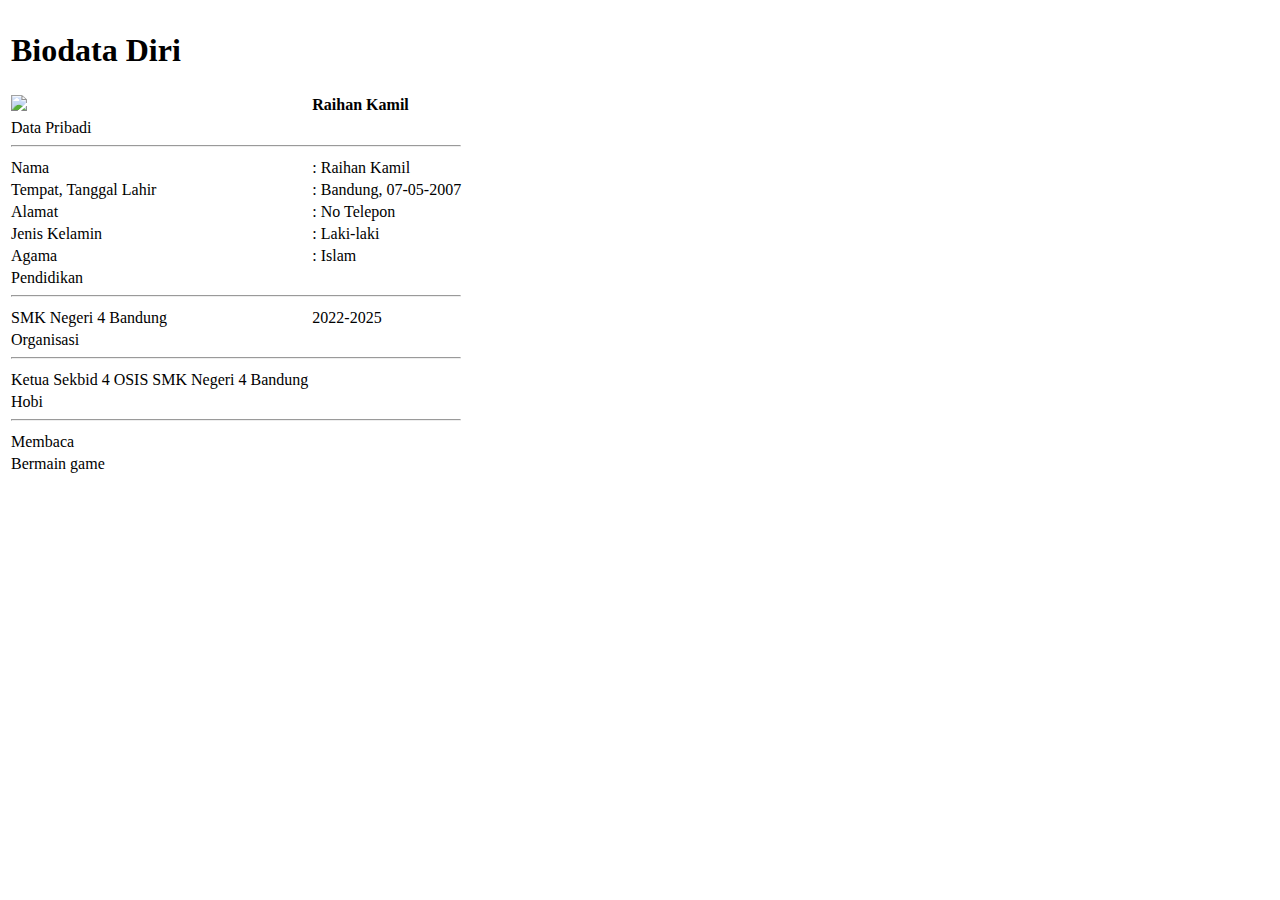
==== index.html @ a236db0b "added index.html" ====
<!DOCTYPE html>
<html lang="en">
<head>
    <meta charset="UTF-8">
    <meta name="viewport" content="width=device-width, initial-scale=1.0">
    <title>Biodata</title>
    <link rel="stylesheet" href="style.css">
</head>
<body>
    <table border="0">
        <tr>
            <td colspan="2"><h1>Biodata Diri</h1></td>
        </tr>
        <tr>
            <td><img src="Foto Pribadi.jpeg" class="FotoPribadi"> </td>
            <td id="Namapribadi"><b>Raihan Kamil</b></td>
        </tr>
        <div class="isi biodata">
            <tr class="bagian" >
                <td colspan="2">Data Pribadi<hr></td>
            </tr>
            <tr>
                <td>Nama</td>
                <td>: Raihan Kamil</td>
            </tr>
            <tr>
                <td>Tempat, Tanggal Lahir</td>
                <td>: Bandung, 07-05-2007 </td>
            </tr>
            <tr>
                <td>Alamat</td>
                <td>: No Telepon</td>
            </tr>
            <tr>
                <td>Jenis Kelamin</td>
                <td>: Laki-laki</td>
            </tr>
            <tr>
                <td>Agama</td>
                <td>: Islam</td>
            </tr>
            <tr class="bagian">
                <td colspan="2">Pendidikan<hr></td>
            </tr>
            <tr>
                <td>SMK Negeri 4 Bandung</td>
                <td>2022-2025</td>
            </tr>
            <tr class="bagian">
                <td colspan="2">Organisasi<hr></td>
            </tr>
            <tr>
                <td>Ketua Sekbid 4 OSIS SMK Negeri 4 Bandung</td>
            </tr>
            <tr class="bagian">
                <td colspan="2">Hobi<hr></td>
            </tr>
            <tr>
                <td>Membaca</td>
            </tr>
            <tr>
                <td>Bermain game</td>
            </tr>
        </div>
    </table>
</body>
</html>
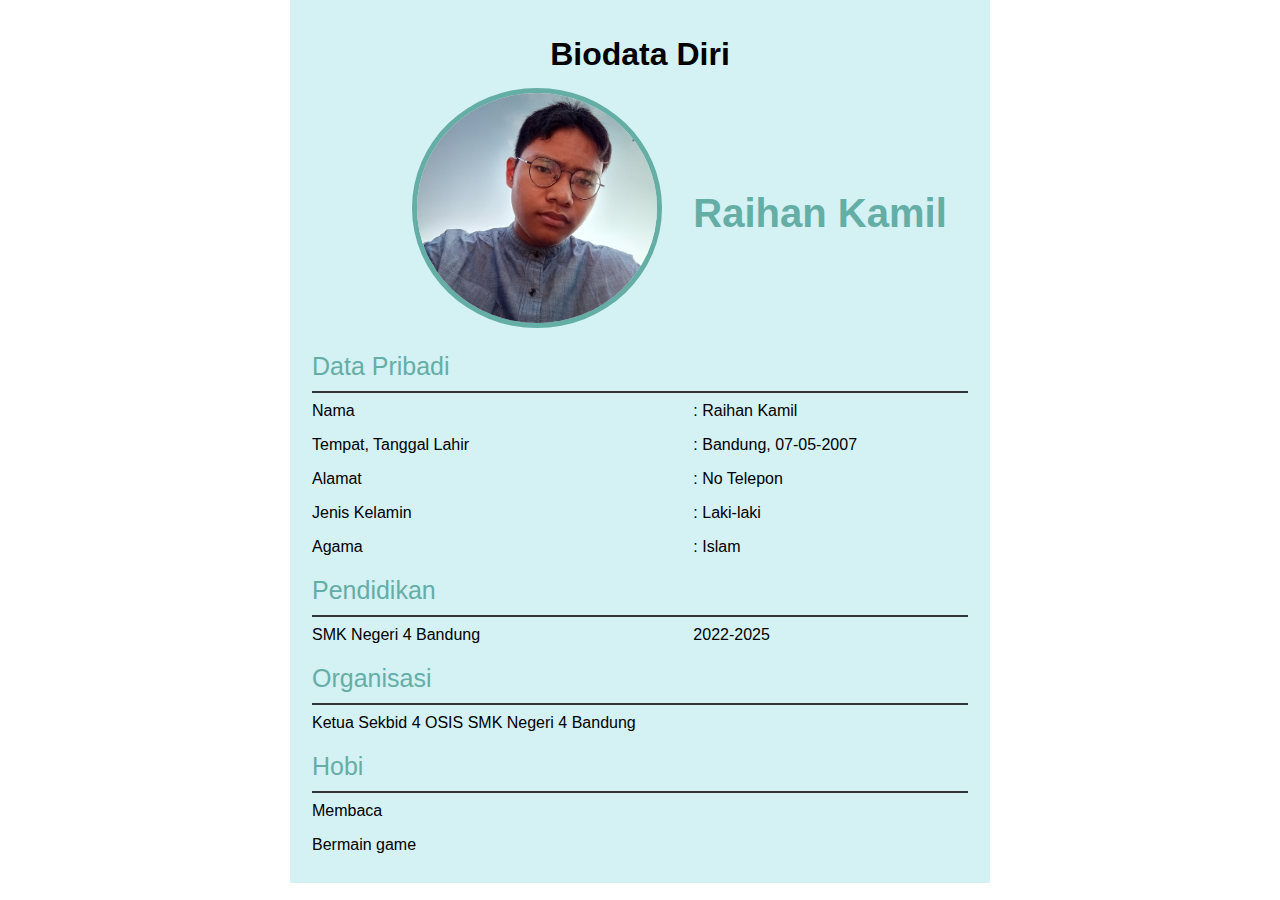
==== commit dbf648fb: "Update index.html" ====
--- a/index.html
+++ b/index.html
@@ -64,4 +64,4 @@
         </div>
     </table>
 </body>
-</html>+</html>
--- a/style.css
+++ b/style.css
@@ -0,0 +1,40 @@
+*{
+    margin: 0;
+    padding: 0;
+    box-sizing: border-box;
+    font-family:Arial, Helvetica, sans-serif;
+}
+body {
+    line-height: 2;
+    max-width: 800px;
+    margin: 0 auto;
+}
+hr {
+    border: none;
+    height: 2px;
+    color: #333; 
+    background-color: #333;
+}
+h1 {
+    text-align: center;
+}
+#Namapribadi {
+    font-size: 40px;
+    color: #64aea6;
+}
+table {
+    margin: 0 auto;
+    background-color: #D4F1F4;
+    padding: 20px;
+    width: 700px;
+}
+.FotoPribadi {
+    width: 250px;
+    border-radius: 50% ;
+    border: 5px solid #64aea6;
+    margin-left: 100px;
+}
+.bagian {
+    color: #64aea6;
+    font-size: 25px;
+}
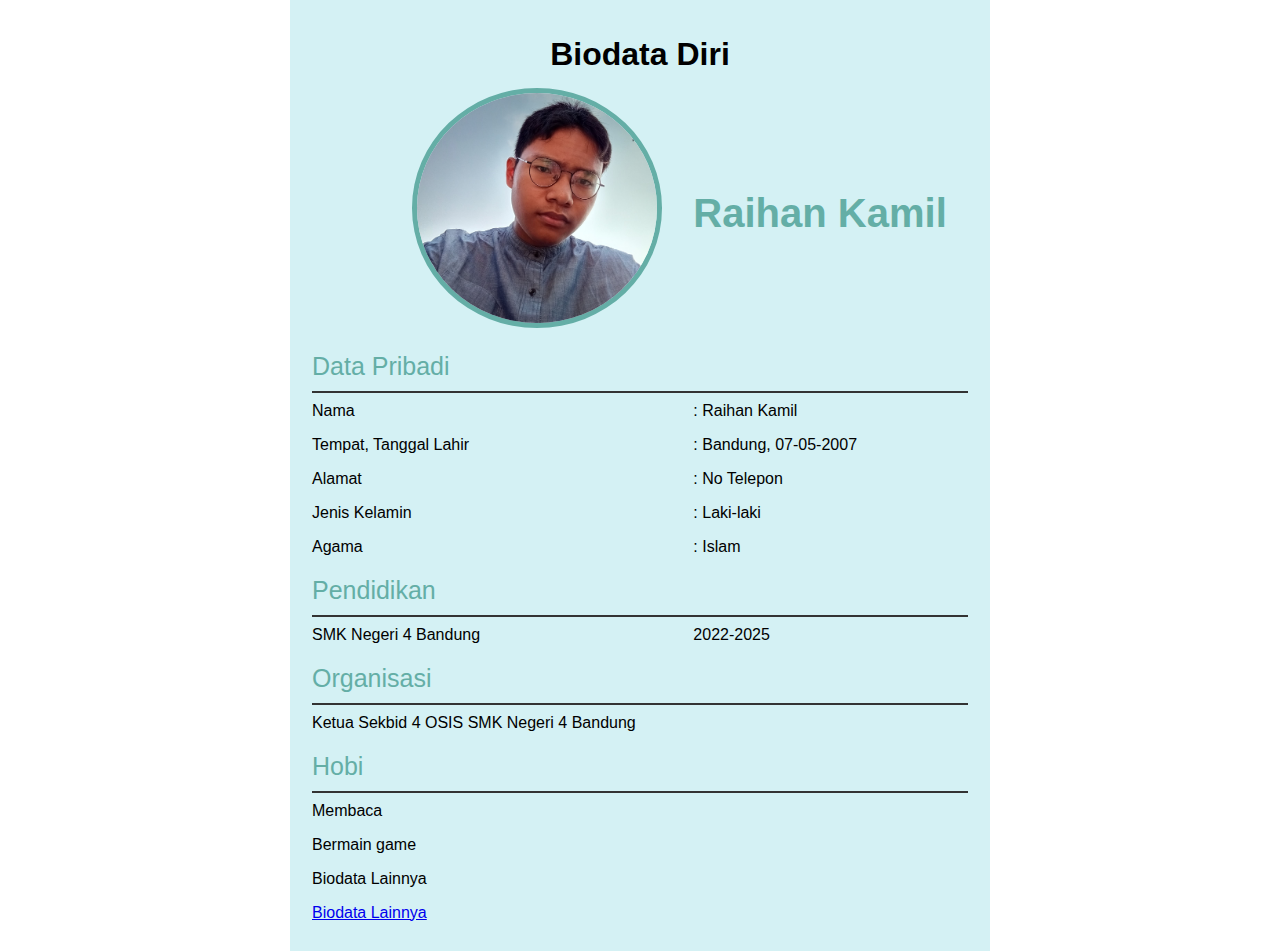
==== commit 86a2dd23: "give some changes" ====
--- a/index.html
+++ b/index.html
@@ -4,7 +4,7 @@
     <meta charset="UTF-8">
     <meta name="viewport" content="width=device-width, initial-scale=1.0">
     <title>Biodata</title>
-    <link rel="stylesheet" href="style.css">
+    <link rel="stylesheet" href="./style.css">
 </head>
 <body>
     <table border="0">
@@ -61,6 +61,12 @@
             <tr>
                 <td>Bermain game</td>
             </tr>
+            <tr>
+                <td>Biodata Lainnya</td>
+            </tr>
+            <tr>
+                <td><a href="./biodata/index.html">Biodata Lainnya</a></td>
+            </tr>
         </div>
     </table>
 </body>
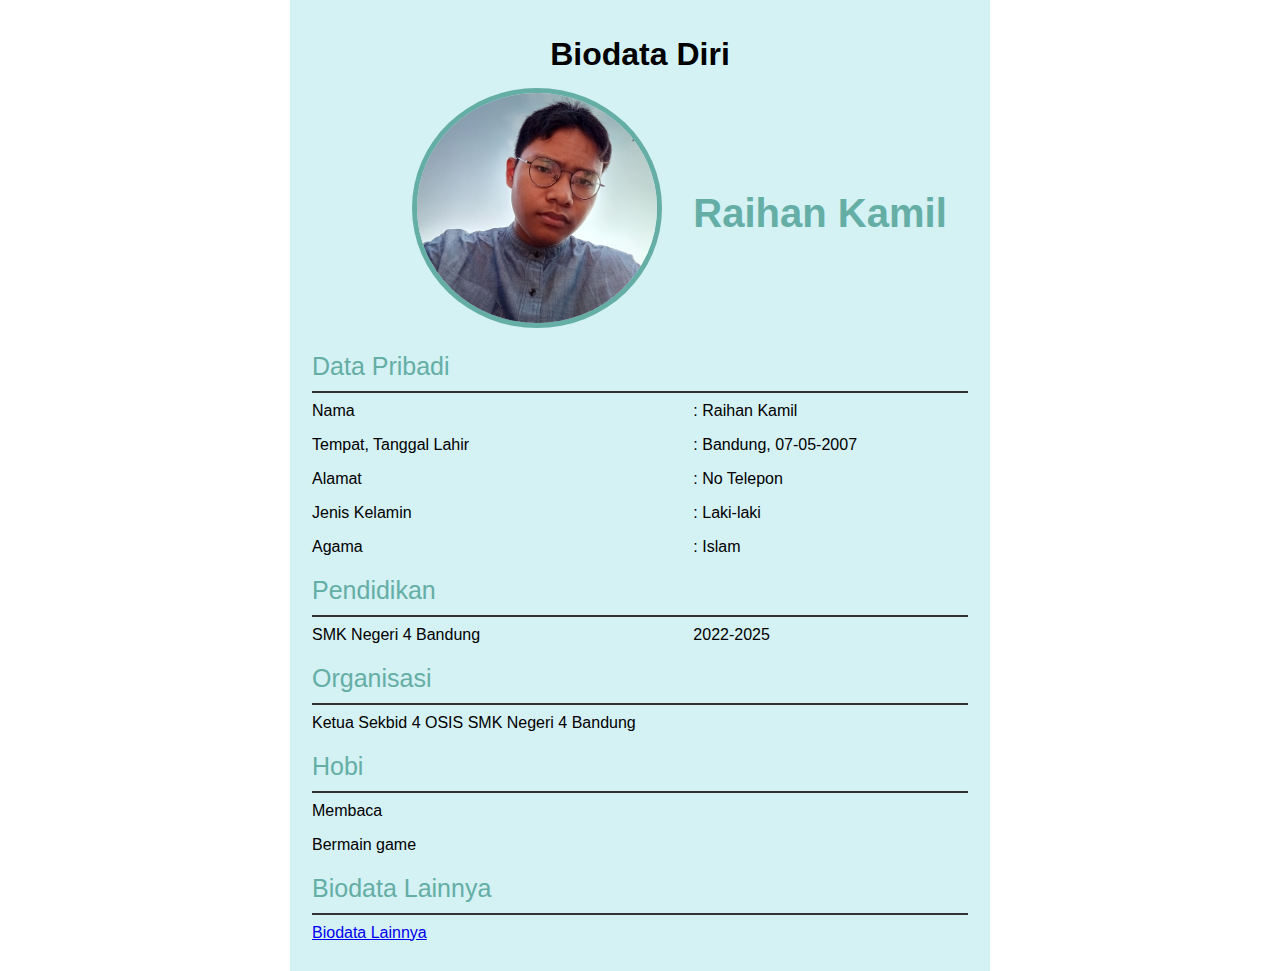
==== commit 6e7ec05d: "give some changes" ====
--- a/index.html
+++ b/index.html
@@ -61,8 +61,8 @@
             <tr>
                 <td>Bermain game</td>
             </tr>
-            <tr>
-                <td>Biodata Lainnya</td>
+            <tr class="bagian">
+                <td colspan="2">Biodata Lainnya<hr></td>
             </tr>
             <tr>
                 <td><a href="./biodata/index.html">Biodata Lainnya</a></td>
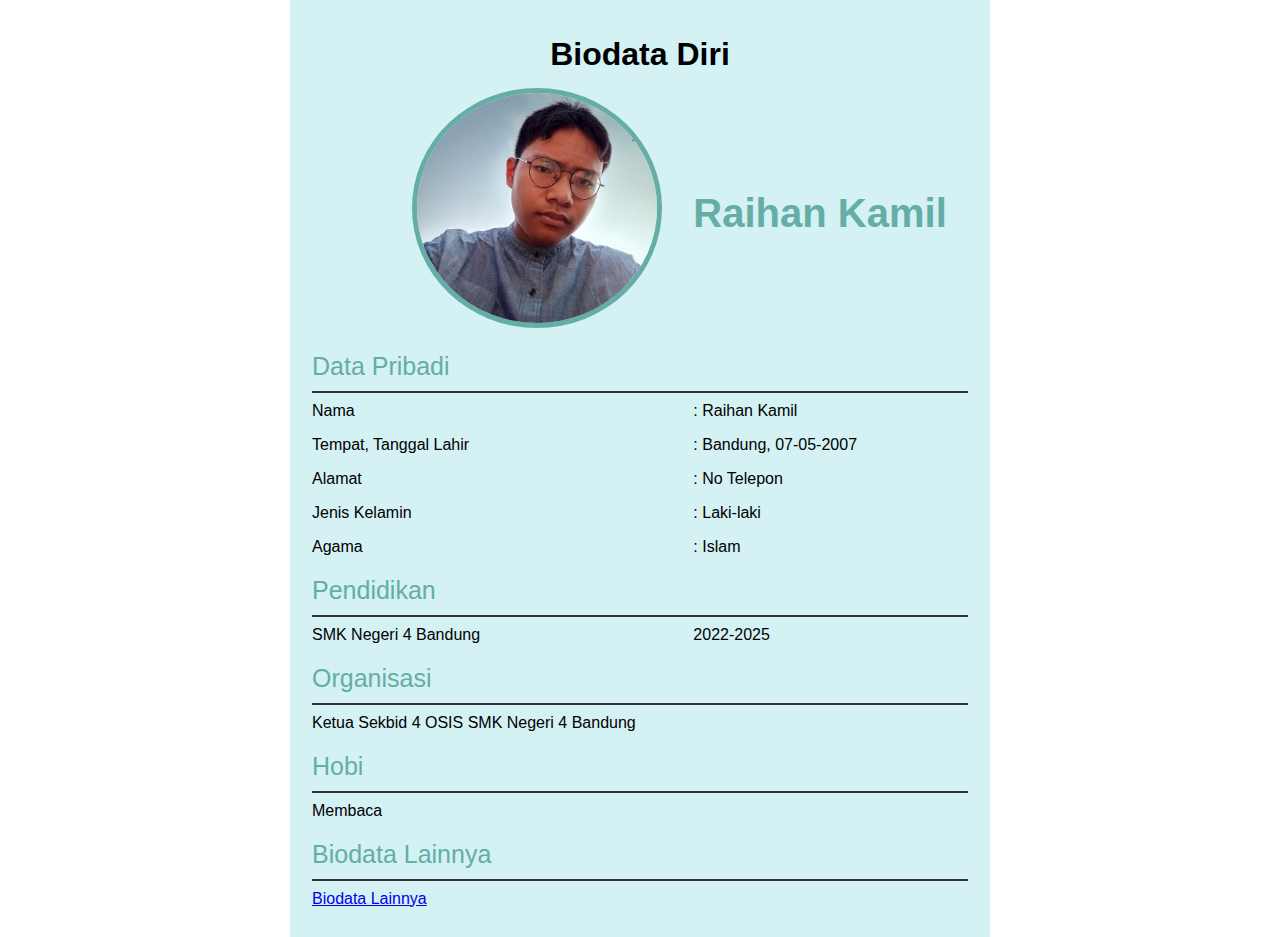
==== commit 6137b0be: "give some changes" ====
--- a/index.html
+++ b/index.html
@@ -58,9 +58,6 @@
             <tr>
                 <td>Membaca</td>
             </tr>
-            <tr>
-                <td>Bermain game</td>
-            </tr>
             <tr class="bagian">
                 <td colspan="2">Biodata Lainnya<hr></td>
             </tr>
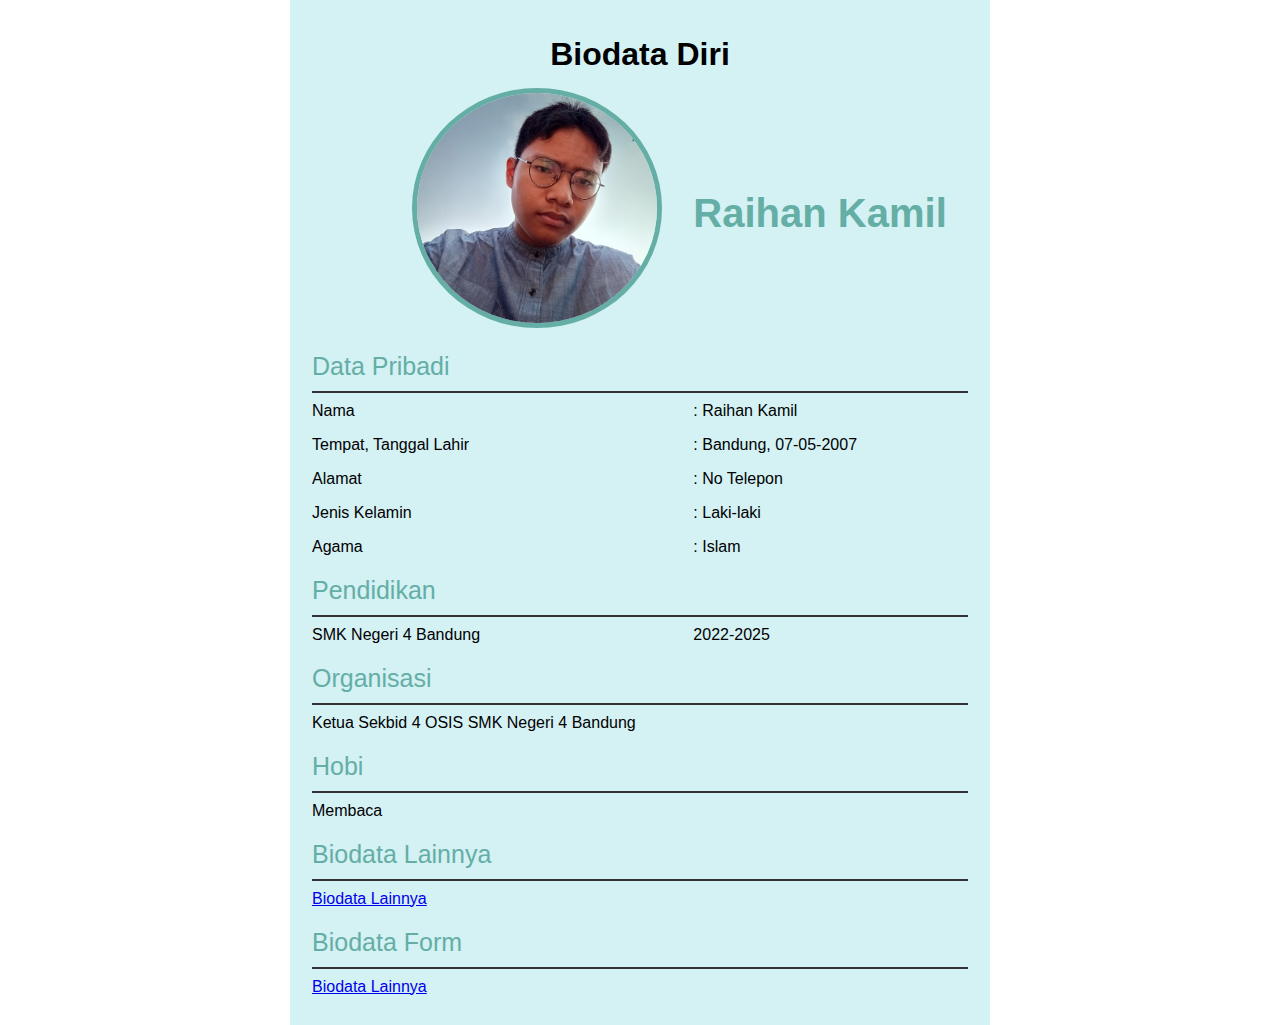
==== commit c8983be8: "give form link" ====
--- a/index.html
+++ b/index.html
@@ -64,6 +64,12 @@
             <tr>
                 <td><a href="./biodata/index.html">Biodata Lainnya</a></td>
             </tr>
+            <tr class="bagian">
+                <td colspan="2">Biodata Form<hr></td>
+            </tr>
+            <tr>
+                <td><a href="./Form/index.html">Biodata Lainnya</a></td>
+            </tr>
         </div>
     </table>
 </body>
